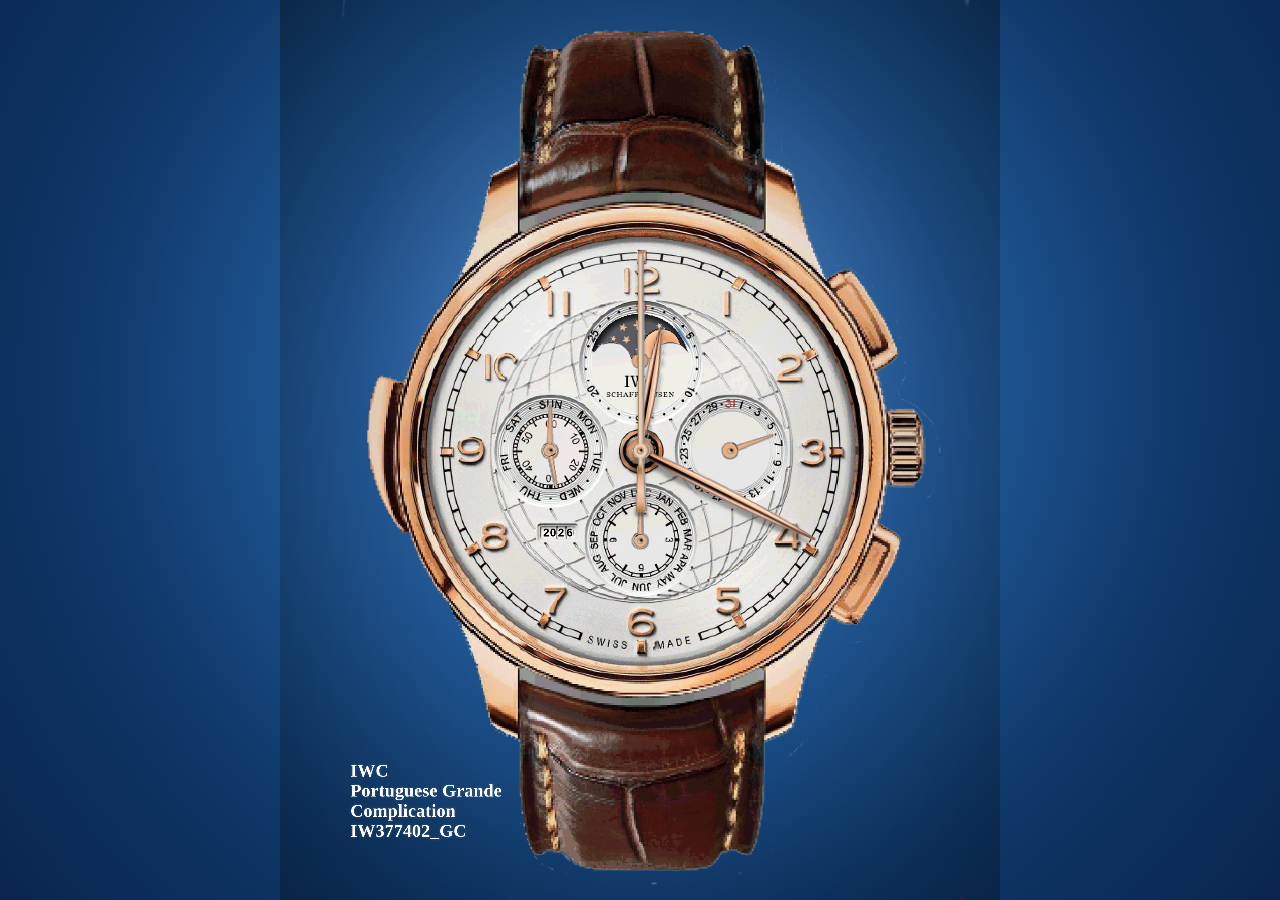
==== index.html @ 541fa640 "Add files via upload" ====
<!DOCTYPE html><html lang="de" class="pwa-loading"><head><meta charset="UTF-8">
<meta name="theme-color" content="#0a254d">
<meta name="description" content="IWC Portuguese Grande Complication – PWA edition">
<link rel="manifest" href="./manifest.webmanifest">
<link rel="apple-touch-icon" href="./apple-touch-icon.png">
<link rel="icon" type="image/png" sizes="64x64" href="./favicon-64.png">
<link rel="preload" as="image" href="./root-1.webp">
<link rel="preload" as="style" href="./styles.css">
<meta name="viewport" content="width=device-width, initial-scale=1.0, viewport-fit=cover">
<title>IWC A2 single-root cleaned</title>
<link rel="stylesheet" href="./styles.css"></head><body>
<div class="viewer"><div class="stageWrap" id="wrap"><div class="stage">

<div id="watchTitle">IWC<br>Portuguese Grande<br>Complication<br>IW377402_GC</div>

<img class="mo" id="mo" alt="MO" src="./mo-1.webp" loading="eager" decoding="sync">
<div class="caseVignette"></div>
<img class="root" alt="A2" src="./root-1.webp" loading="eager" decoding="sync">



<div class="glassDialOverlay">
  <div class="glassTopGlow"></div>
  <div class="glassSweep" id="glassSweep"></div>
  <div class="glassEdge"></div>
</div>



<div class="year" id="year">
<span id="year20" class="year20"></span><span id="yearTens" class="yearTens"></span><span id="yearOnes" class="yearOnes"></span>
</div>
<img class="tg" id="tg" alt="TG" src="./tg-1.webp" loading="eager" decoding="sync">
<img class="l" alt="D_Z2" style="left:1521.5px;top:1521.5px;width:29px;height:29px;" src="./l-1.webp" loading="eager" decoding="sync">
<img class="wo" id="wo" alt="WO" src="./wo-1.webp" loading="eager" decoding="sync">
<img class="s" id="s" alt="S" src="./s-1.webp" loading="eager" decoding="sync">
<img class="l" alt="D_Z5" style="left:905.5px;top:1521.5px;width:29px;height:29px;" src="./l-2.webp" loading="eager" decoding="sync">
<img class="mt" id="mt" alt="MT" src="./mt-1.webp" loading="eager" decoding="sync">
<img class="ch" id="ch" alt="CH" src="./ch-1.webp" loading="eager" decoding="sync">
<img class="l" alt="D_Z3" style="left:1213.5px;top:1828.5px;width:29px;height:29px;" src="./l-3.webp" loading="eager" decoding="sync">
<img class="cm" id="cm" alt="CM" src="./cm-1.webp" loading="eager" decoding="sync">
<img class="l" alt="D_Z6" style="left:1213.5px;top:1213.5px;width:29px;height:29px;" src="./l-4.webp" loading="eager" decoding="sync">
<img class="h" id="h" alt="H" src="./h-1.webp" loading="eager" decoding="sync">
<img class="m" id="m" alt="M" src="./m-1.webp" loading="eager" decoding="sync">
<img class="cs" id="cs" alt="CS" src="./cs-1.webp" loading="eager" decoding="sync">
<img class="l" alt="D_Z1" style="left:1213.5px;top:1521.5px;width:29px;height:29px;" src="./l-5.webp" loading="eager" decoding="sync">
<div class="push" id="pushStartStop" title="Start / Stop"></div>
<div class="push" id="pushReset" title="Reset"></div>
<div id="chronoHint" class="hintWrap" aria-hidden="true">
  <div class="hintArrowPremium"></div>
</div>


<img id="glintZ11" class="glintLayer" alt="GLINT_Z11" src="./glintLayer-1.webp" loading="lazy" decoding="async">

<img id="glintZ12" class="glintLayer" style="left:2071px;top:1539px;" alt="GLINT_Z12" src="./glintLayer-2.webp" loading="lazy" decoding="async">
<img id="glintZ13" class="glintLayer" style="left:1035px;top:797px;" alt="GLINT_Z13" src="./glintLayer-3.webp" loading="lazy" decoding="async">
<img id="glintZ14" class="glintLayer" style="left:809px;top:2302px;" alt="GLINT_Z14" src="./glintLayer-4.webp" loading="lazy" decoding="async">


<img id="glintZ15" class="glintLayer" style="left:1756px;top:2392px;" alt="GLINT_Z15" src="./glintLayer-5.webp" loading="lazy" decoding="async">
<img id="glintZ16" class="glintLayer" style="left:1772px;top:741px;" alt="GLINT_Z16" src="./glintLayer-6.webp" loading="lazy" decoding="async">
<img id="glintZ17" class="glintLayer" style="left:337px;top:1637px;" alt="GLINT_Z17" src="./glintLayer-7.webp" loading="lazy" decoding="async">

</div></div></div>


<audio id="tickSoftAudio" loop playsinline preload="auto">
  <source src="[data-uri]" type="audio/mpeg">
</audio>
<audio id="tickLoudAudio" loop playsinline preload="auto">
  <source src="[data-uri]" type="audio/mpeg">
</audio>
<audio id="chronoClickAudio" playsinline preload="auto">
  <source src="[data-uri]" type="audio/mp4">
</audio>



















<script src="./app.js" defer></script>
</body></html>
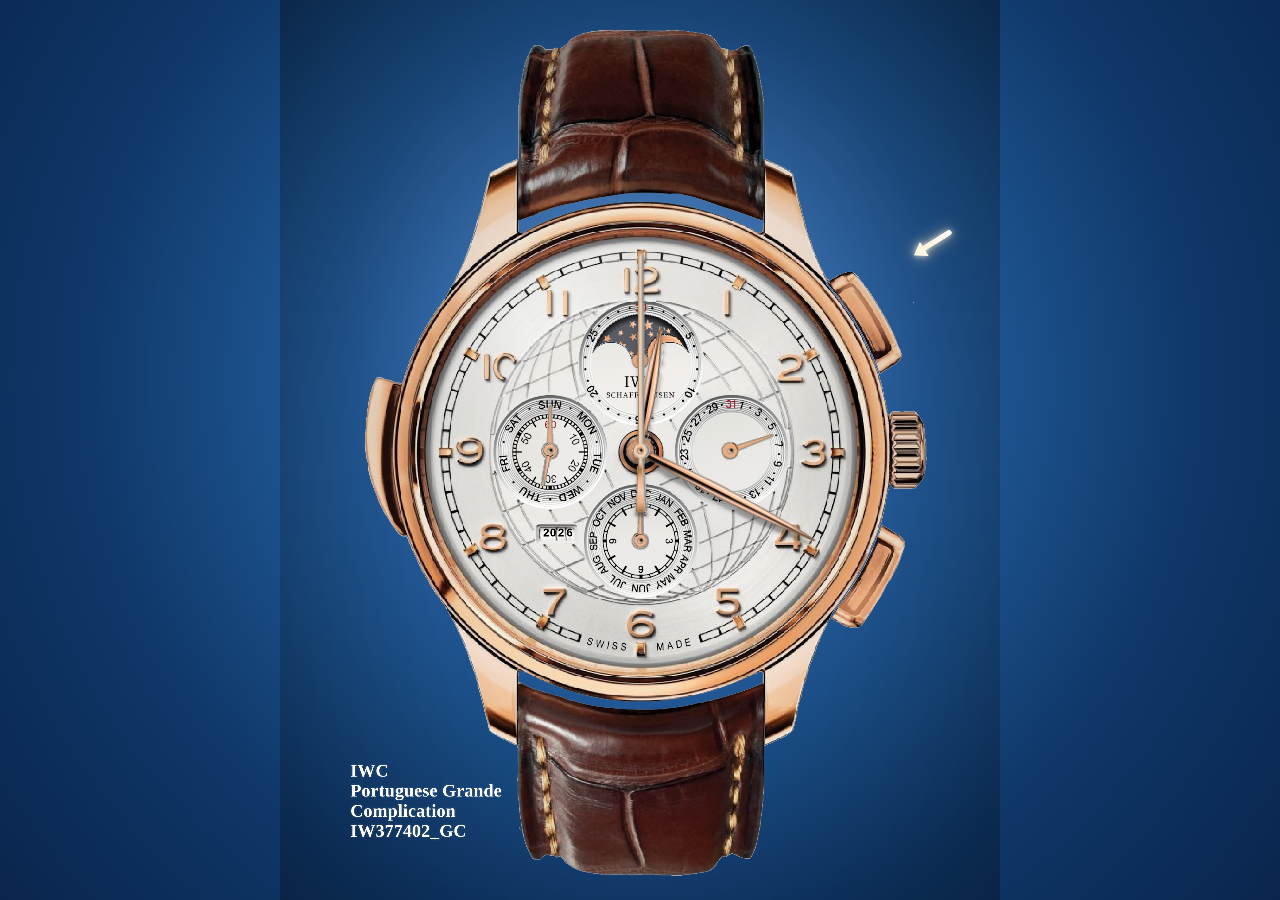
==== commit b949e939: "Add files via upload" ====
--- a/index.html
+++ b/index.html
@@ -1,97 +1,1124 @@
-<!DOCTYPE html><html lang="de" class="pwa-loading"><head><meta charset="UTF-8">
-<meta name="theme-color" content="#0a254d">
-<meta name="description" content="IWC Portuguese Grande Complication – PWA edition">
-<link rel="manifest" href="./manifest.webmanifest">
-<link rel="apple-touch-icon" href="./apple-touch-icon.png">
-<link rel="icon" type="image/png" sizes="64x64" href="./favicon-64.png">
-<link rel="preload" as="image" href="./root-1.webp">
-<link rel="preload" as="style" href="./styles.css">
-<meta name="viewport" content="width=device-width, initial-scale=1.0, viewport-fit=cover">
+<!DOCTYPE html>
+<html lang="de"><head><meta charset="utf-8"/>
+<meta content="width=device-width, initial-scale=1.0, viewport-fit=cover" name="viewport"/>
 <title>IWC A2 single-root cleaned</title>
-<link rel="stylesheet" href="./styles.css"></head><body>
-<div class="viewer"><div class="stageWrap" id="wrap"><div class="stage">
-
-<div id="watchTitle">IWC<br>Portuguese Grande<br>Complication<br>IW377402_GC</div>
-
-<img class="mo" id="mo" alt="MO" src="./mo-1.webp" loading="eager" decoding="sync">
+<style>
+
+:root{
+  --app-bg:#0a254d;
+  --safe-top:env(safe-area-inset-top, 0px);
+  --safe-right:env(safe-area-inset-right, 0px);
+  --safe-bottom:env(safe-area-inset-bottom, 0px);
+  --safe-left:env(safe-area-inset-left, 0px);
+}
+html,body{
+  margin:0;
+  padding:0;
+  width:100%;
+  min-height:100%;
+  background:var(--app-bg);
+  overflow:hidden;
+  -webkit-text-size-adjust:100%;
+  text-size-adjust:100%;
+}
+body{
+  position:fixed;
+  inset:0;
+  min-height:100svh;
+  min-height:100dvh;
+  background:var(--app-bg);
+}
+.viewer{
+  position:fixed;
+  top:var(--safe-top);
+  right:var(--safe-right);
+  bottom:var(--safe-bottom);
+  left:var(--safe-left);
+  background:
+    radial-gradient(circle at 50% 34%, rgba(255,255,255,.16) 0%, rgba(255,255,255,.07) 16%, rgba(255,255,255,0) 34%),
+    radial-gradient(circle at 50% 42%, #3f7dc0 0%, #2c66aa 24%, #1a4e87 48%, #0f3768 68%, #0a254d 100%);
+  overflow:hidden;
+  touch-action:none;
+}
+#viewport{touch-action:none;}
+.stageWrap{position:absolute;left:0;top:0;transform-origin:0 0;will-change:transform;opacity:0;visibility:hidden;}
+.stageWrap.ready{opacity:1;visibility:visible;}
+.stage{position:relative;width:2456px;height:3070px;}
+.root{position:absolute;left:0;top:0;width:2456px;height:3070px;}
+.unlockLayer{display:none;}
+.unlockLayer.done{display:none;}
+
+.l{position:absolute;}
+.year{position:absolute;left:944px;top:1817px;transform:translate(-50%,-50%);font-family:Arial,Helvetica,sans-serif;font-size:38px;font-weight:700;color:#000;letter-spacing:2px;white-space:nowrap;line-height:1;}
+.h,.hour-hand{position:absolute;left:1169.6px;top:1078.6px;width:117px;height:516px;transform-origin:58.4px 457.4px;will-change:transform,filter;}
+.m,.minute-hand{position:absolute;left:1179.43px;top:837.6px;width:104px;height:748px;transform-origin:48.57px 698.4px;will-change:transform,filter;}
+.cs,.chrono-second{position:absolute;left:1179.5px;top:839.5px;width:102px;height:933px;transform-origin:48.5px 696.5px;will-change:transform,filter;}
+.mo{position:absolute;left:1058.5px;top:1070.5px;width:339px;height:340px;transform-origin:169.5px 167.5px;will-change:transform;}
+.tg{position:absolute;left:1492.5px;top:1361.5px;width:88px;height:220px;transform-origin:43.5px 174.5px;will-change:transform;}
+.wo{position:absolute;left:876.5px;top:1361.5px;width:88px;height:220px;transform-origin:43.5px 174.5px;will-change:transform;}
+.s{position:absolute;left:872.5px;top:1378.5px;width:93px;height:204px;transform-origin:47.5px 157.5px;will-change:transform;}
+.mt{position:absolute;left:1184.5px;top:1668.5px;width:88px;height:220px;transform-origin:43.5px 174.5px;will-change:transform;}
+.cm{position:absolute;left:1184.5px;top:1053.5px;width:88px;height:220px;transform-origin:43.5px 174.5px;will-change:transform;}
+.ch{position:absolute;left:1180.5px;top:1685.5px;width:93px;height:204px;transform-origin:47.5px 157.5px;will-change:transform;}
+.push{position:absolute;width:650px;height:650px;transform:translate(-50%,-50%);border-radius:50%;cursor:pointer;z-index:9999;background:rgba(255,255,255,0.001);touch-action:none;user-select:none;-webkit-user-select:none;-webkit-tap-highlight-color:transparent;}
+#pushStartStop{left:2028px;top:1188px;}
+#pushReset{left:2030px;top:2202px;}
+
+
+.hintWrap{position:absolute;left:2218px;top:842px;transform:translate(-50%,-50%);z-index:10020;pointer-events:none;opacity:0;}
+.hintWrap.show{opacity:1;}
+.hintArrowPremium{
+  position:absolute;left:0;top:0;width:230px;height:230px;transform:translate(-50%,-50%) rotate(148deg);
+  animation:hintPremiumPulse 1.28s ease-in-out infinite;
+  filter:drop-shadow(0 0 10px rgba(255,255,255,.78)) drop-shadow(0 0 24px rgba(255,220,155,.65));
+}
+.hintArrowPremium:before{
+  content:'';position:absolute;left:26px;top:113px;width:122px;height:18px;
+  background:linear-gradient(90deg, rgba(255,255,255,.99), rgba(255,242,214,.99));
+  border-radius:18px;transform:rotate(0deg);transform-origin:left center;
+}
+.hintArrowPremium:after{
+  content:'';position:absolute;left:136px;top:92px;width:0;height:0;
+  border-left:42px solid rgba(255,248,228,.99);
+  border-top:28px solid transparent;
+  border-bottom:28px solid transparent;
+}
+@keyframes hintPremiumPulse{
+  0%{opacity:.24;transform:translate(-50%,-50%) rotate(148deg) scale(.90) translateY(-12px);}
+  50%{opacity:1;transform:translate(-50%,-50%) rotate(148deg) scale(1.18) translateY(0);}
+  100%{opacity:.24;transform:translate(-50%,-50%) rotate(148deg) scale(.90) translateY(-12px);}
+}
+
+
+.glintLayer{
+position:absolute;
+left:565px;
+top:1047px;
+transform:translate(-50%,-50%);
+z-index:10050;
+pointer-events:none;
+opacity:0;
+width:280px;
+height:auto;
+}
+.glintLayer.glint{
+animation: glint 0.5s ease-out;
+}
+@keyframes glint {
+0%   { opacity:0; transform:translate(-50%,-50%) scale(0.9) rotate(0deg); }
+40%  { opacity:1; transform:translate(-50%,-50%) scale(1.15) rotate(15deg); }
+70%  { opacity:0.6; transform:translate(-50%,-50%) scale(1.4) rotate(15deg); }
+100% { opacity:0; transform:translate(-50%,-50%) scale(0.9) rotate(0deg); }
+}
+
+
+#watchTitle{
+position:absolute;
+left:240px;
+top:2595px;
+font-family:"Times New Roman", Times, serif;
+font-size:61px;
+font-weight:700;
+color:#fff;
+line-height:1.12;
+letter-spacing:0.6px;
+white-space:nowrap;
+pointer-events:none;
+z-index:2;
+text-shadow:0 0 8px rgba(255,255,255,0.18);
+}
+
+
+.year20,.yearTens,.yearOnes{display:inline-block;position:relative;}
+.year20{left:0px;}
+.yearTens{left:4px;}
+.yearOnes{left:10px;}
+
+
+/* ⭐ Ultra premium glass sweep FINAL */
+.glassDialOverlay{
+  position:absolute;
+  left:508px;
+  top:816px;
+  width:1440px;
+  height:1440px;
+  border-radius:50%;
+  overflow:hidden;
+  pointer-events:none;
+  z-index:60000;
+}
+
+.glassTopGlow{
+  position:absolute;
+  left:260px;
+  top:28px;
+  width:920px;
+  height:180px;
+  border-radius:50%;
+  background:linear-gradient(to bottom,
+    rgba(255,255,255,0.18) 0%,
+    rgba(255,255,255,0.08) 40%,
+    rgba(255,255,255,0.02) 70%,
+    rgba(255,255,255,0.00) 100%);
+  filter:blur(10px);
+  opacity:.55;
+}
+
+.glassSweep{
+  position:absolute;
+  left:-260px;
+  top:-180px;
+  width:60px;                 /* ⭐ noch schmaler */
+  height:1900px;
+  border-radius:40px;
+  transform:translate3d(0,0,0) rotate(22deg); /* ⭐ noch diagonaler */
+  transform-origin:center;
+  will-change:transform,opacity;
+  background:linear-gradient(to right,
+    rgba(255,255,255,0.00) 0%,
+    rgba(255,255,255,0.18) 40%,
+    rgba(255,255,255,0.85) 50%,
+    rgba(255,255,255,0.18) 60%,
+    rgba(255,255,255,0.00) 100%);
+  filter:blur(3px);
+  opacity:0;
+}
+
+.glassEdge{
+  position:absolute;
+  inset:0;
+  border-radius:50%;
+  box-shadow: inset 0 0 0 14px rgba(0,0,0,0.05);
+}
+
+
+
+/* CASE VIGNETTE START */
+.caseVignette{
+  position:absolute;
+  inset:0;
+  pointer-events:none;
+  z-index:1;
+  background:
+    radial-gradient(
+      ellipse at 50% 56%,
+      rgba(0,0,0,0.00) 28%,
+      rgba(0,0,0,0.05) 46%,
+      rgba(0,0,0,0.14) 66%,
+      rgba(0,0,0,0.24) 84%,
+      rgba(0,0,0,0.34) 100%
+    );
+}
+/* CASE VIGNETTE END */
+
+
+
+
+</style><link href="manifest.webmanifest" rel="manifest"/><link href="icon-180.png" rel="apple-touch-icon"/><link href="icon-192.png" rel="icon" type="image/png"/><meta content="#0a254d" name="theme-color"/><meta content="yes" name="apple-mobile-web-app-capable"/><meta content="black-translucent" name="apple-mobile-web-app-status-bar-style"/><meta content="IWC Watch" name="apple-mobile-web-app-title"/></head><body>
+<div class="viewer" id="viewport"><div class="stageWrap" id="wrap"><div class="stage">
+<div id="watchTitle">IWC<br/>Portuguese Grande<br/>Complication<br/>IW377402_GC</div>
+<img alt="MO" class="mo" decoding="sync" id="mo" loading="eager" src="mo.webp"/>
 <div class="caseVignette"></div>
-<img class="root" alt="A2" src="./root-1.webp" loading="eager" decoding="sync">
-
-
-
+<img alt="A2" class="root" decoding="sync" fetchpriority="high" loading="eager" src="a2-background.webp"/>
 <div class="glassDialOverlay">
-  <div class="glassTopGlow"></div>
-  <div class="glassSweep" id="glassSweep"></div>
-  <div class="glassEdge"></div>
+<div class="glassTopGlow"></div>
+<div class="glassSweep" id="glassSweep"></div>
+<div class="glassEdge"></div>
 </div>
-
-
-
 <div class="year" id="year">
-<span id="year20" class="year20"></span><span id="yearTens" class="yearTens"></span><span id="yearOnes" class="yearOnes"></span>
+<span class="year20" id="year20"></span><span class="yearTens" id="yearTens"></span><span class="yearOnes" id="yearOnes"></span>
 </div>
-<img class="tg" id="tg" alt="TG" src="./tg-1.webp" loading="eager" decoding="sync">
-<img class="l" alt="D_Z2" style="left:1521.5px;top:1521.5px;width:29px;height:29px;" src="./l-1.webp" loading="eager" decoding="sync">
-<img class="wo" id="wo" alt="WO" src="./wo-1.webp" loading="eager" decoding="sync">
-<img class="s" id="s" alt="S" src="./s-1.webp" loading="eager" decoding="sync">
-<img class="l" alt="D_Z5" style="left:905.5px;top:1521.5px;width:29px;height:29px;" src="./l-2.webp" loading="eager" decoding="sync">
-<img class="mt" id="mt" alt="MT" src="./mt-1.webp" loading="eager" decoding="sync">
-<img class="ch" id="ch" alt="CH" src="./ch-1.webp" loading="eager" decoding="sync">
-<img class="l" alt="D_Z3" style="left:1213.5px;top:1828.5px;width:29px;height:29px;" src="./l-3.webp" loading="eager" decoding="sync">
-<img class="cm" id="cm" alt="CM" src="./cm-1.webp" loading="eager" decoding="sync">
-<img class="l" alt="D_Z6" style="left:1213.5px;top:1213.5px;width:29px;height:29px;" src="./l-4.webp" loading="eager" decoding="sync">
-<img class="h" id="h" alt="H" src="./h-1.webp" loading="eager" decoding="sync">
-<img class="m" id="m" alt="M" src="./m-1.webp" loading="eager" decoding="sync">
-<img class="cs" id="cs" alt="CS" src="./cs-1.webp" loading="eager" decoding="sync">
-<img class="l" alt="D_Z1" style="left:1213.5px;top:1521.5px;width:29px;height:29px;" src="./l-5.webp" loading="eager" decoding="sync">
+<img alt="TG" class="tg" decoding="sync" id="tg" loading="eager" src="tg.webp"/>
+<img alt="D_Z2" class="l" decoding="async" loading="lazy" src="debug-marker.webp" style="left:1521.5px;top:1521.5px;width:29px;height:29px;"/>
+<img alt="WO" class="wo" decoding="sync" id="wo" loading="eager" src="wo.webp"/>
+<img alt="S" class="s" decoding="sync" id="s" loading="eager" src="s.webp"/>
+<img alt="D_Z5" class="l" decoding="async" loading="lazy" src="debug-marker.webp" style="left:905.5px;top:1521.5px;width:29px;height:29px;"/>
+<img alt="MT" class="mt" decoding="sync" id="mt" loading="eager" src="wo.webp"/>
+<img alt="CH" class="ch" decoding="sync" id="ch" loading="eager" src="s.webp"/>
+<img alt="D_Z3" class="l" decoding="async" loading="lazy" src="debug-marker.webp" style="left:1213.5px;top:1828.5px;width:29px;height:29px;"/>
+<img alt="CM" class="cm" decoding="sync" id="cm" loading="eager" src="cm.webp"/>
+<img alt="D_Z6" class="l" decoding="async" loading="lazy" src="debug-marker.webp" style="left:1213.5px;top:1213.5px;width:29px;height:29px;"/>
+<img alt="H" class="h" decoding="sync" id="h" loading="eager" src="h.webp"/>
+<img alt="M" class="m" decoding="sync" id="m" loading="eager" src="m.webp"/>
+<img alt="CS" class="cs" decoding="sync" id="cs" loading="eager" src="cs.webp"/>
+<img alt="D_Z1" class="l" decoding="async" loading="lazy" src="debug-marker.webp" style="left:1213.5px;top:1521.5px;width:29px;height:29px;"/>
 <div class="push" id="pushStartStop" title="Start / Stop"></div>
 <div class="push" id="pushReset" title="Reset"></div>
-<div id="chronoHint" class="hintWrap" aria-hidden="true">
-  <div class="hintArrowPremium"></div>
+<div aria-hidden="true" class="hintWrap" id="chronoHint">
+<div class="hintArrowPremium"></div>
 </div>
-
-
-<img id="glintZ11" class="glintLayer" alt="GLINT_Z11" src="./glintLayer-1.webp" loading="lazy" decoding="async">
-
-<img id="glintZ12" class="glintLayer" style="left:2071px;top:1539px;" alt="GLINT_Z12" src="./glintLayer-2.webp" loading="lazy" decoding="async">
-<img id="glintZ13" class="glintLayer" style="left:1035px;top:797px;" alt="GLINT_Z13" src="./glintLayer-3.webp" loading="lazy" decoding="async">
-<img id="glintZ14" class="glintLayer" style="left:809px;top:2302px;" alt="GLINT_Z14" src="./glintLayer-4.webp" loading="lazy" decoding="async">
-
-
-<img id="glintZ15" class="glintLayer" style="left:1756px;top:2392px;" alt="GLINT_Z15" src="./glintLayer-5.webp" loading="lazy" decoding="async">
-<img id="glintZ16" class="glintLayer" style="left:1772px;top:741px;" alt="GLINT_Z16" src="./glintLayer-6.webp" loading="lazy" decoding="async">
-<img id="glintZ17" class="glintLayer" style="left:337px;top:1637px;" alt="GLINT_Z17" src="./glintLayer-7.webp" loading="lazy" decoding="async">
-
+<img alt="GLINT_Z11" class="glintLayer" decoding="async" id="glintZ11" loading="lazy" src="glint.webp"/>
+<img alt="GLINT_Z12" class="glintLayer" decoding="async" id="glintZ12" loading="lazy" src="glint.webp" style="left:2071px;top:1539px;"/>
+<img alt="GLINT_Z13" class="glintLayer" decoding="async" id="glintZ13" loading="lazy" src="glint.webp" style="left:1035px;top:797px;"/>
+<img alt="GLINT_Z14" class="glintLayer" decoding="async" id="glintZ14" loading="lazy" src="glint.webp" style="left:809px;top:2302px;"/>
+<img alt="GLINT_Z15" class="glintLayer" decoding="async" id="glintZ15" loading="lazy" src="glint.webp" style="left:1756px;top:2392px;"/>
+<img alt="GLINT_Z16" class="glintLayer" decoding="async" id="glintZ16" loading="lazy" src="glint.webp" style="left:1772px;top:741px;"/>
+<img alt="GLINT_Z17" class="glintLayer" decoding="async" id="glintZ17" loading="lazy" src="glint.webp" style="left:337px;top:1637px;"/>
 </div></div></div>
-
-
-<audio id="tickSoftAudio" loop playsinline preload="auto">
-  <source src="[data-uri]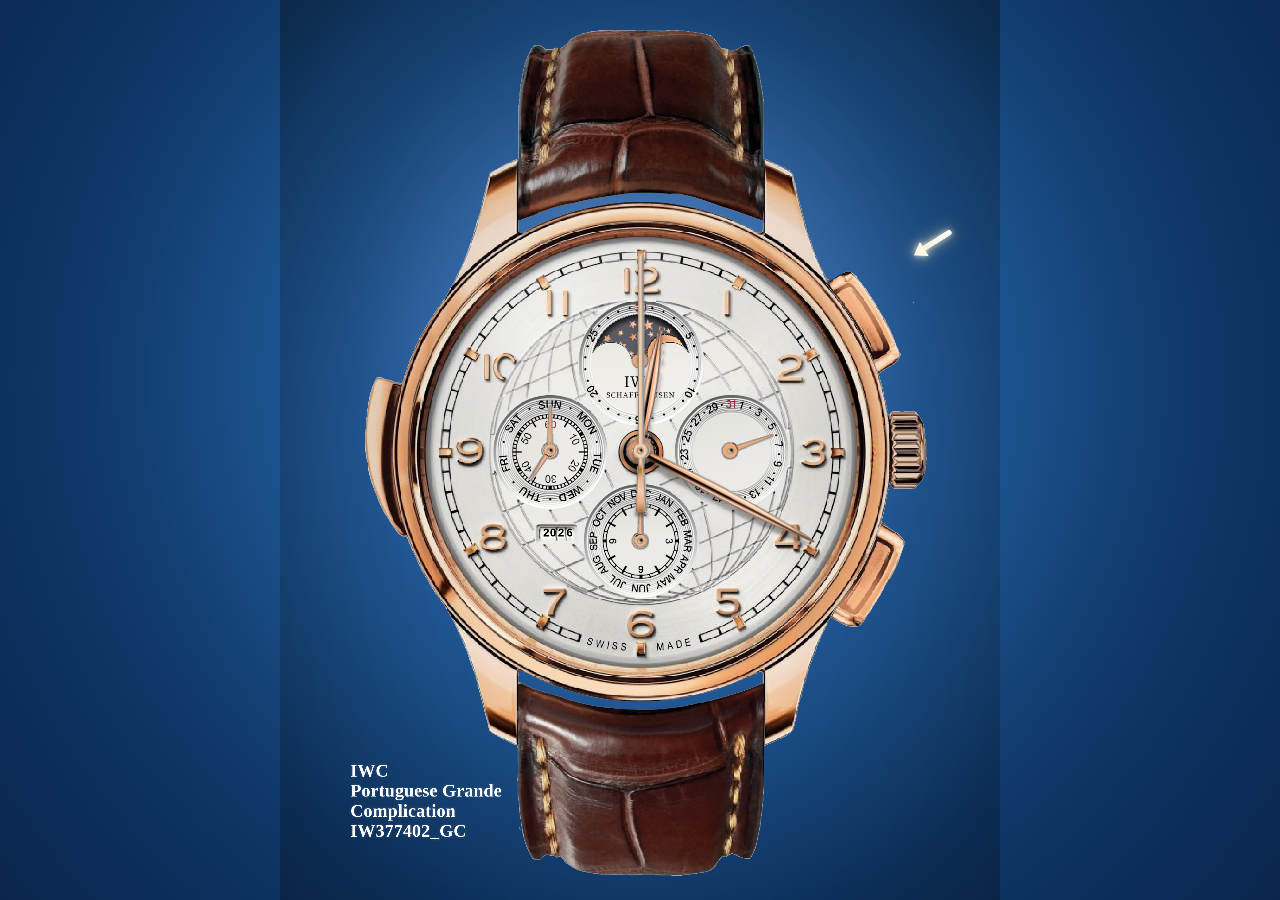
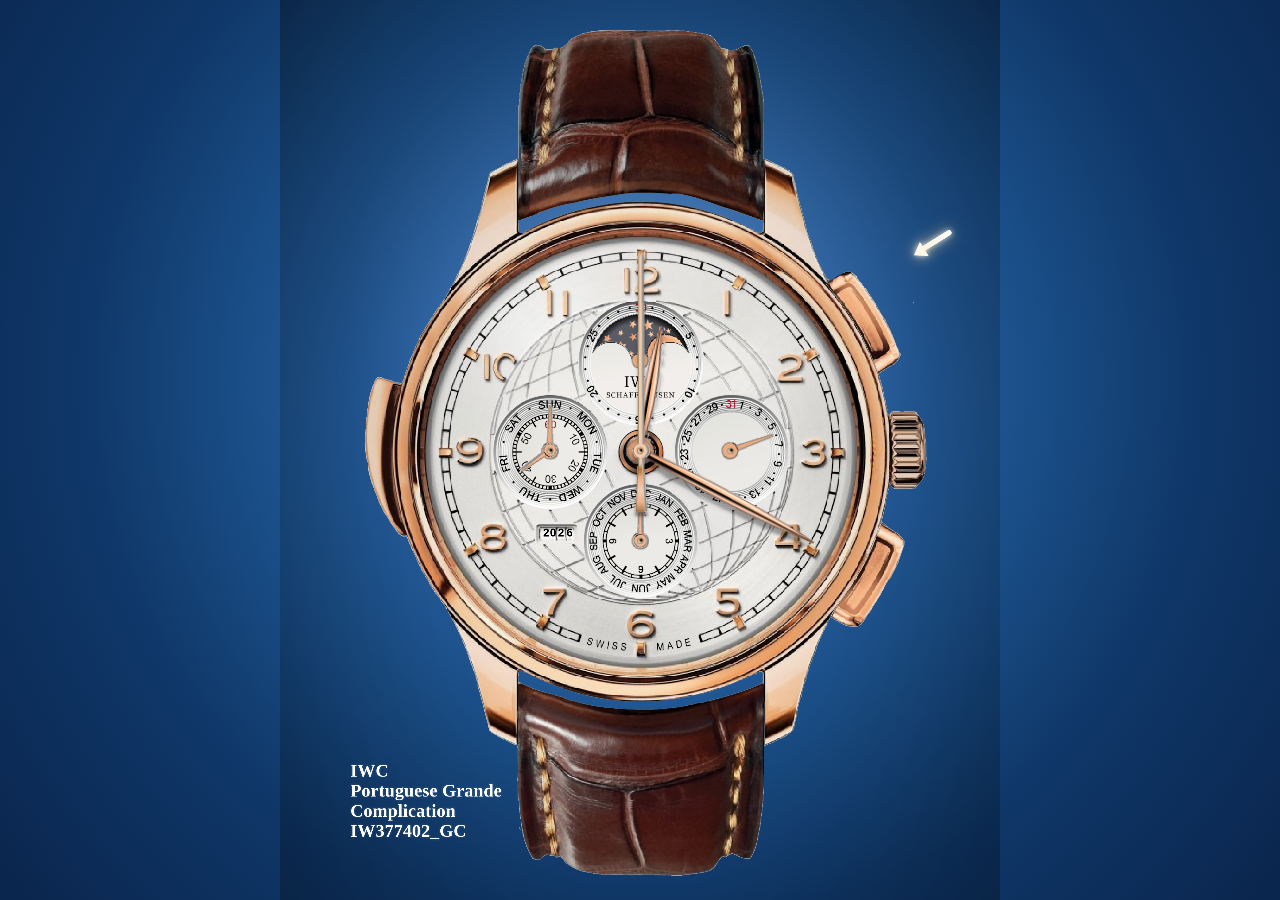
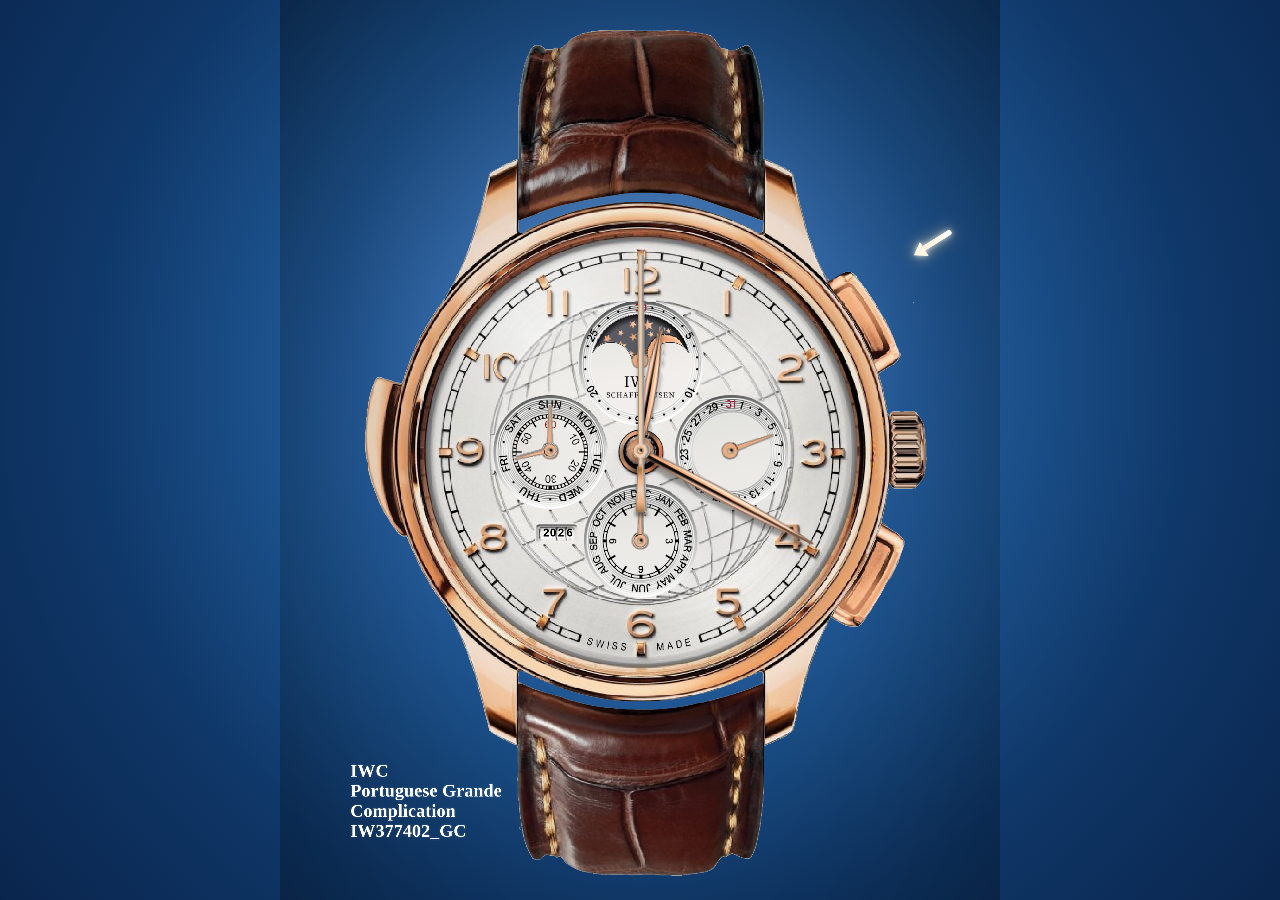
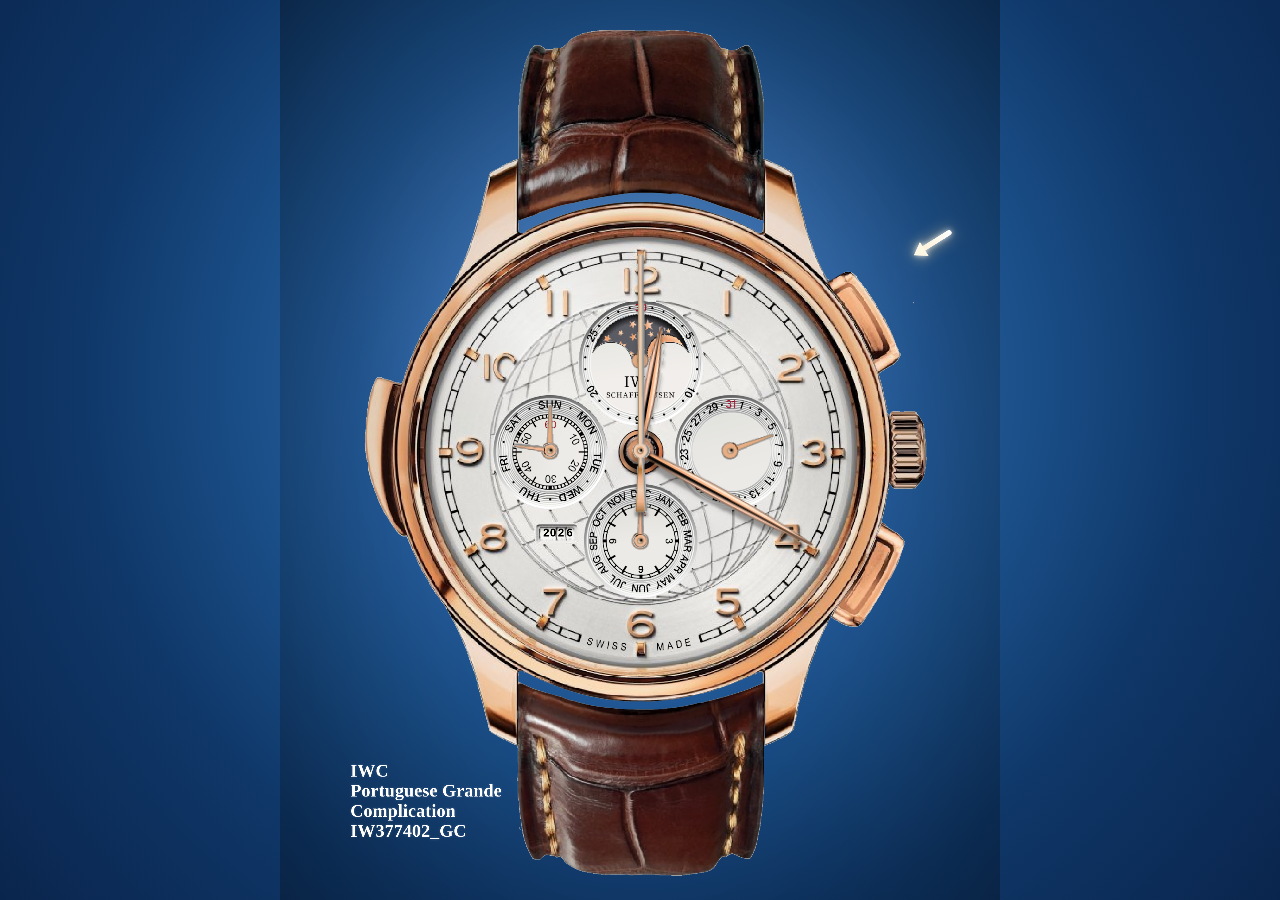
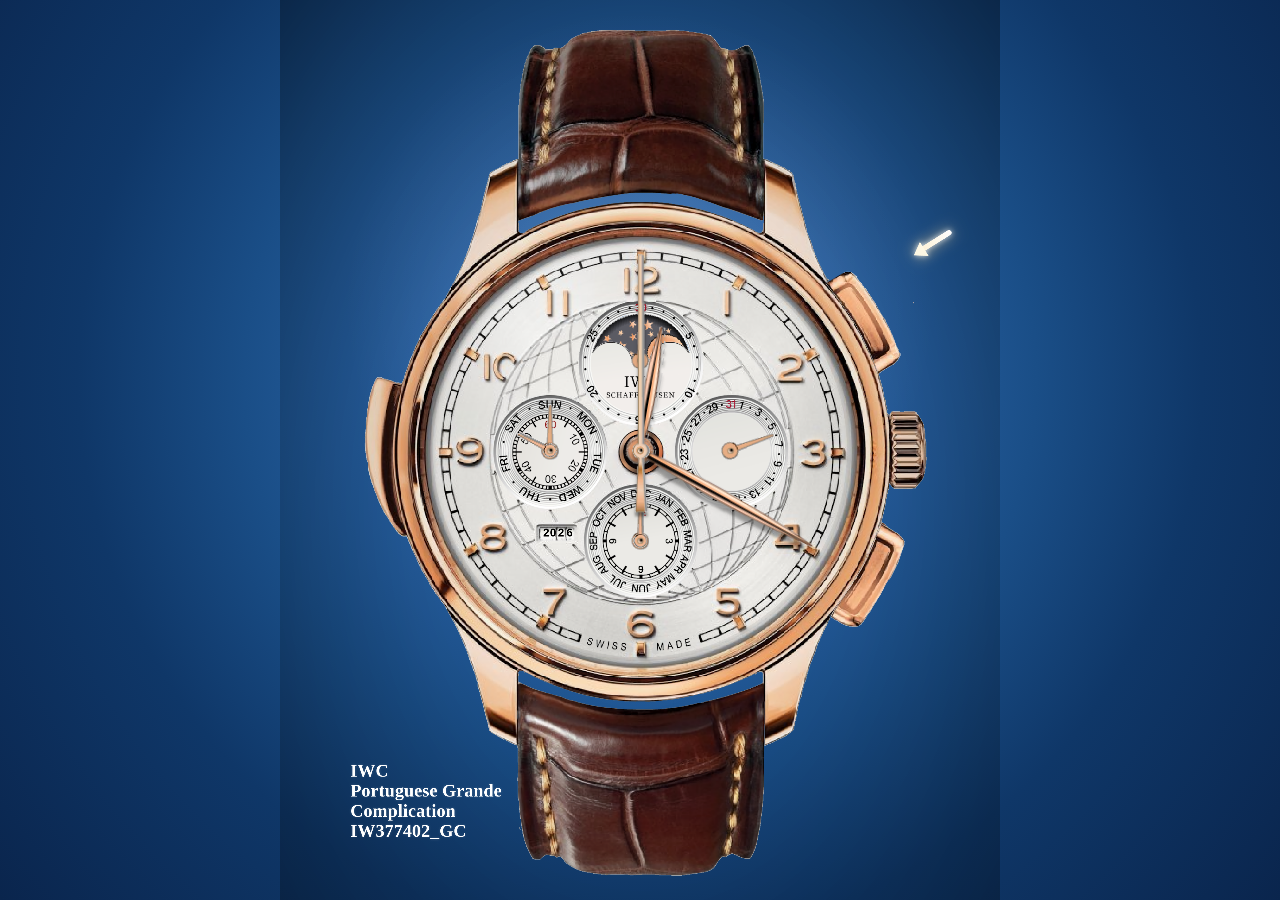
